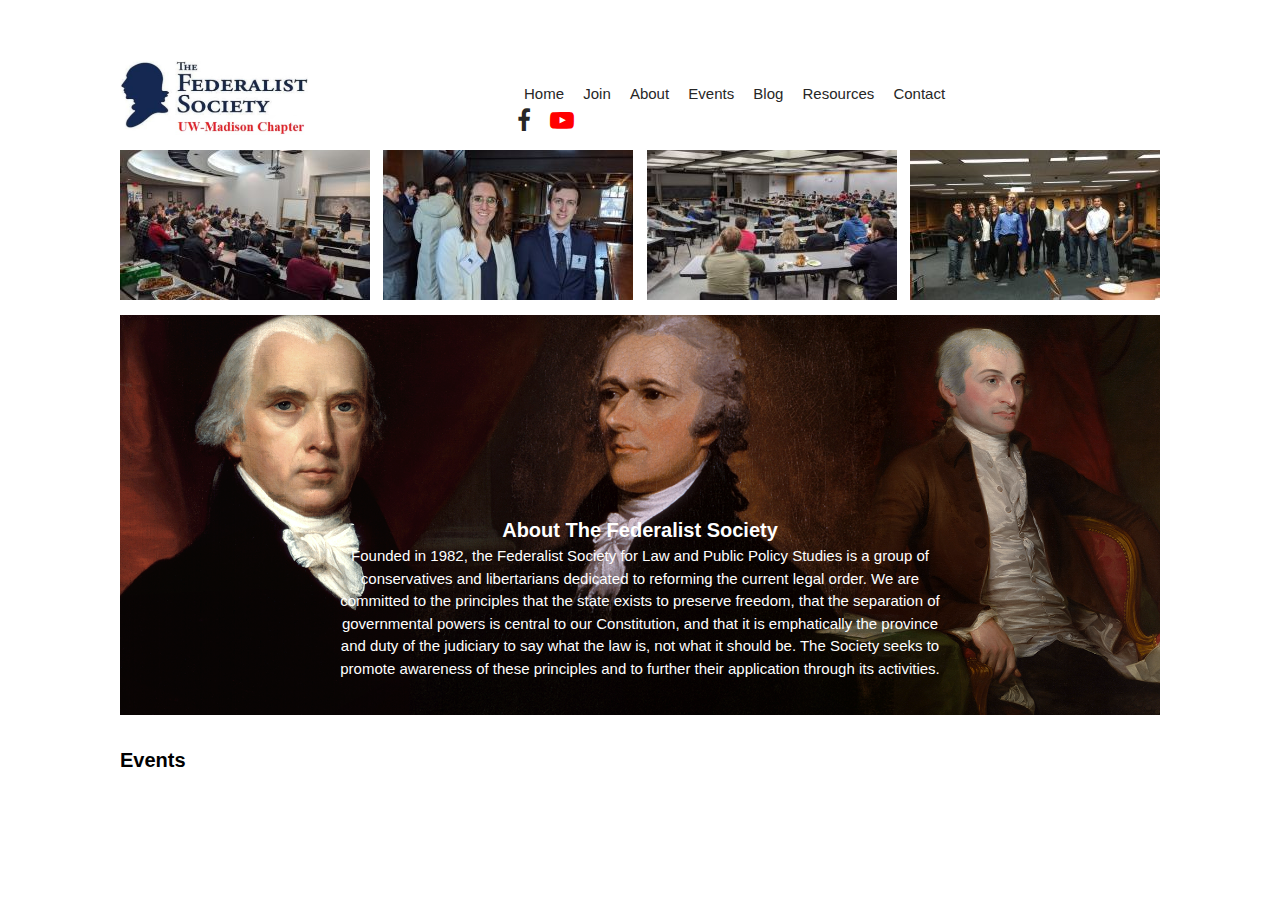
==== index.html @ 54dc712e "about stage" ====
<!DOCTYPE html>
<html lang="en">
  <head>
    <meta charset="UTF-8">
    <meta http-equiv="X-UA-Compatible" content="IE=edge">
    <meta name="viewport" content="width=device-width, initial-scale=1.0">
    <title>FedSoc UW-Madison</title>
    <link rel="stylesheet" href="./indexCSS.css" type="text/css">
    <link rel="stylesheet" href="https://cdnjs.cloudflare.com/ajax/libs/font-awesome/4.7.0/css/font-awesome.min.css">
  </head>

  <body>
      <div class="wrapper">
        <header>
          <img src="./Res/img/FedSocLogo.png" alt="FedSoc Logo">        

          <nav class="mainNav">
            <span><a href="#">Home</a></span>
            <span><a href="#">Join</a></span>
            <span><a href="#">About</a></span>
            <span><a href="#">Events</a></span>
            <span><a href="#">Blog</a></span>
            <span><a href="#">Resources</a></span>
            <span><a href="#">Contact</a></span>
          </nav>

          <div class="socialMedia">
            <span><a href="https://www.facebook.com/The-Federalist-Society-at-the-University-of-Wisconsin-Law-School-147000261996566" class="fa fa-facebook" style="font-size: 24px;"></a></span>
            <span><a href="https://www.youtube.com/channel/UCEdG2TQr8RbXOw55OPIHTpg"><i class="fa fa-youtube-play" style="font-size:24px;color:red"></i></a></span>
          </div>
        </header>

        <section class="topContainer">
          <img src="./Res/img/showCase1.jpg" alt="img1">
          <img src="./Res/img/showCase2.jpg" alt="2">
          <img src="./Res/img/showCase3.jpg" alt="3">
          <img src="./Res/img/showcase4.jpg" alt="4">
        </section>

        <section class="about">
          <h1>About The Federalist Society</h1>
          <p>Founded in 1982, the Federalist Society for Law and Public Policy Studies is a group of conservatives and libertarians dedicated to reforming the current legal order. We are committed to the principles that the state exists to preserve freedom, that the separation of governmental powers is central to our Constitution, and that it is emphatically the province and duty of the judiciary to say what the law is, not what it should be. The Society seeks to promote awareness of these principles and to further their application through its activities.</p>
        </section>

        <section class="events"></section>
          <h1>Events</h1>
        <footer>

        </footer>
      </div>
  </body>
</html>
---- indexCSS.css ----
*{
  box-sizing: border-box;
  margin: 0;
  padding: 0;
}

body{
  font-family: 'Segoe UI', Tahoma, Geneva, Verdana, sans-serif;
  background-color: #fff;
  color: #000;
  font-size: 15px;
  line-height: 1.5;
}

a{
  color: #262626;
  text-decoration: none;
}

h1{
  font-size: 20px;
}

.wrapper{
  display: grid;
  gap: 1em;
  padding: 2em;
  max-width: max-content;
  margin: auto;
  width: 90%;
  max-width: 1100px;
}

.wrapper header{
  width: 100%;
  margin-top: 1em;
  padding-top: 1em;
  display: grid;
  margin-left: 0;
  margin-right: 0;
  gap: 0;
  height: 6em;
  grid-template: 3em 2em / auto auto;
}

header img{
  object-fit: contain;
  height: 100%;
  width: auto;
  grid-column-start: 1;
  grid-column-end: 2;
  grid-row-start: 1;
  grid-row-end: 3;
}

.mainNav{
  padding-left: 1em;
  padding-right: 1em;
  display: inline-flexbox;
  list-style: none;
  align-self: flex-end;
  grid-area: 1 / 2 / 2 / 3;
}

.mainNav span{
  padding: 0.5em;
  font-size: 15px;
}

.wrapper .mainNav span a:hover{
  border-bottom: 2px solid black;
}

.socialMedia{
  padding-left: 1em;
  padding-right: 1em;
  display: inline-flexbox;
  align-self: flex-end;
  margin: 0;
  padding: 0;
  grid-area: 2 / 2 / 3 / 3;
}

.socialMedia span{
  padding-left: 1em;
  padding-bottom: 0;
}

.topContainer{
  display: flex;
  flex-wrap: wrap;
  width: 100%;
  margin: auto;
  justify-content: space-between;
}

.about{
  height: 400px;
  text-align: center;
  background: url(./Res/img/fedpapetrio.png) no-repeat center center/cover;
}


.about h1{
  color: #fff;;
  margin-top: 200px;
  opacity: 100%;
}

.about p{
  color: #fff;
  width: 60%;
  margin: auto;
  opacity: 100%;
}
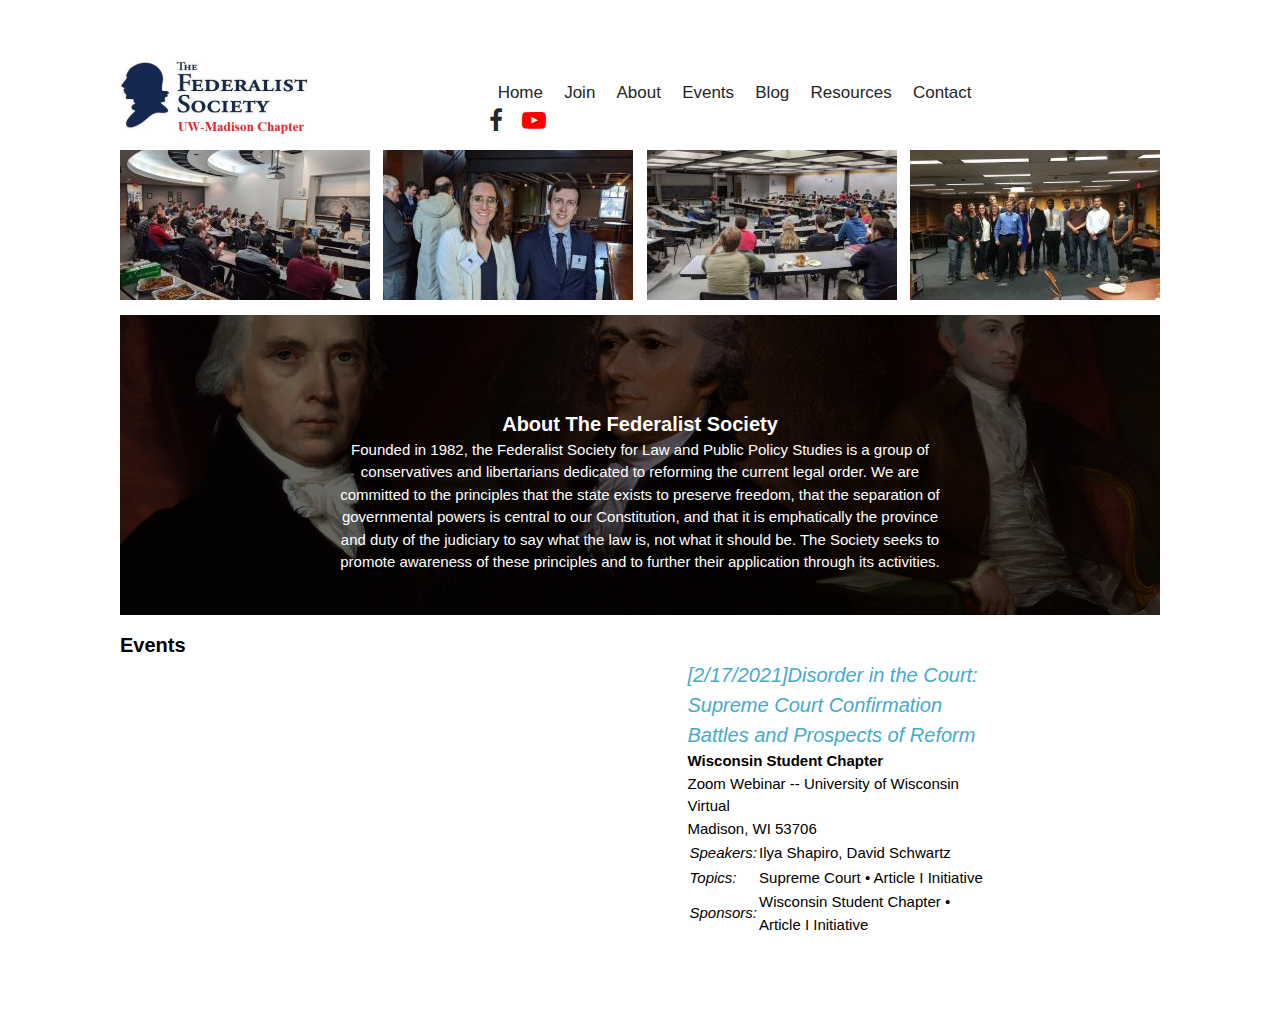
==== commit 4b804765: "styled embedded vid" ====
--- a/index.html
+++ b/index.html
@@ -18,7 +18,7 @@
             <span><a href="#">Home</a></span>
             <span><a href="#">Join</a></span>
             <span><a href="#">About</a></span>
-            <span><a href="#">Events</a></span>
+            <span><a href="https://fedsoc.org/chapters/WI/wisconsin-student-chapter">Events</a></span>
             <span><a href="#">Blog</a></span>
             <span><a href="#">Resources</a></span>
             <span><a href="#">Contact</a></span>
@@ -42,8 +42,38 @@
           <p>Founded in 1982, the Federalist Society for Law and Public Policy Studies is a group of conservatives and libertarians dedicated to reforming the current legal order. We are committed to the principles that the state exists to preserve freedom, that the separation of governmental powers is central to our Constitution, and that it is emphatically the province and duty of the judiciary to say what the law is, not what it should be. The Society seeks to promote awareness of these principles and to further their application through its activities.</p>
         </section>
 
-        <section class="events"></section>
+        <section >
           <h1>Events</h1>
+          <div class="events">
+            <iframe id="Event-Disorder-Shapiro" width="560" height="315" src="https://www.youtube.com/embed/EKTOOYXpiH8" frameborder="0" allow="accelerometer; autoplay; clipboard-write; encrypted-media; gyroscope; picture-in-picture" allowfullscreen></iframe>
+            <div class="eventInfo">
+              <h3>[2/17/2021]Disorder in the Court: Supreme Court Confirmation Battles and Prospects of Reform</h3>
+              <h4>Wisconsin Student Chapter</h4>
+              <p>
+                Zoom Webinar -- University of Wisconsin
+                <br>
+                Virtual
+                <br>
+                Madison, WI 53706
+              </p>
+              <table>
+                <tr>
+                  <td style="font-style: italic;">Speakers:</td>
+                  <td>Ilya Shapiro, David Schwartz</td>
+                </tr>
+                <tr>
+                  <td style="font-style: italic;">Topics:</td>
+                  <td>Supreme Court • Article I Initiative</td>
+                </tr>
+                <tr>
+                  <td style="font-style: italic;">Sponsors:</td>
+                  <td>Wisconsin Student Chapter • Article I Initiative</td>
+                </tr>
+              </table>
+            </div>
+          </div>
+        </section>
+
         <footer>
 
         </footer>
--- a/indexCSS.css
+++ b/indexCSS.css
@@ -64,7 +64,7 @@
 
 .mainNav span{
   padding: 0.5em;
-  font-size: 15px;
+  font-size: 17px;
 }
 
 .wrapper .mainNav span a:hover{
@@ -95,25 +95,61 @@
 }
 
 .about{
-  height: 400px;
+  position: relative;
+  height: 300px;
   text-align: center;
-  background: url(./Res/img/fedpapetrio.png) no-repeat center center/cover;
+  align-content: center;
+  background-color: black;
+  /* background: url(./Res/img/fedpapetrio.png) no-repeat center center/cover; */
 }
 
+.about::before{
+  content: "";
+  background: url(./Res/img/fedpapetrio.png) no-repeat center center/cover;
+  position: absolute;
+  top: 0px;
+  right: 0px;
+  bottom: 0px;
+  left: 0px;
+  opacity: 0.4;
+}
 
 .about h1{
-  color: #fff;;
-  margin-top: 200px;
+  position: relative;
+  color: #fff;
   opacity: 100%;
+  margin-top: 5%;
 }
 
 .about p{
+  position: relative;
   color: #fff;
   width: 60%;
   margin: auto;
   opacity: 100%;
 }
 
+.events{
+  display: inline-flex;
+  flex-wrap: wrap;
+}
+
+#Event-Disorder-Shapiro{
+  display: inline-flexbox;
+}
+
+.eventInfo{
+  display: inline-flexbox;
+  text-align: left;
+  width: 300px;
+  margin-left: 0.5em;
+}
+
+.eventInfo h3{
+  font-size: 20px;
+  font-style: italic;
+  font-weight: 400;
+  color: rgb(70, 171, 200);
+}
 
 
-
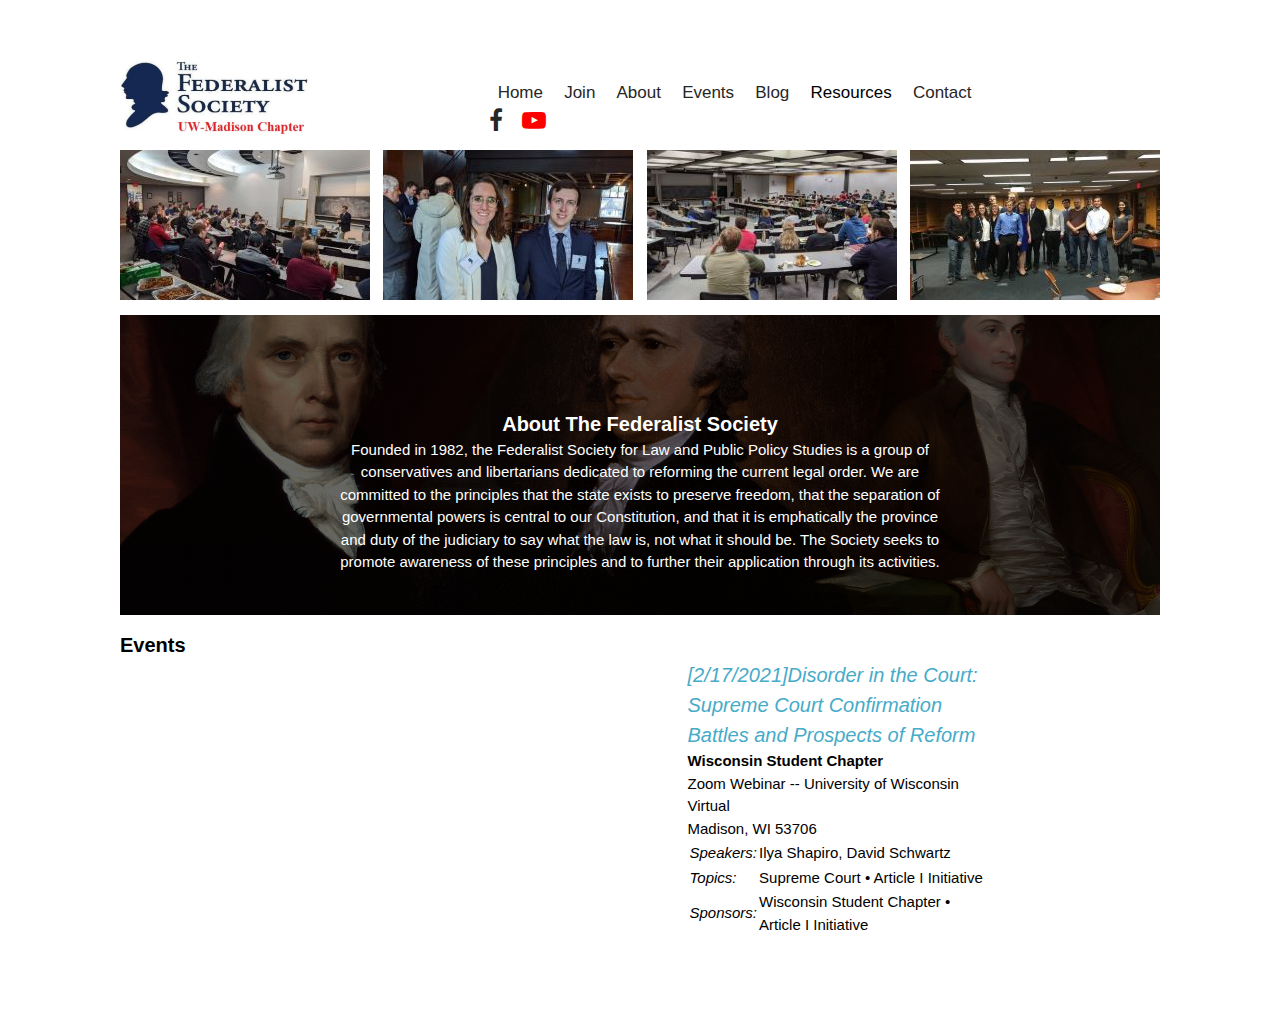
==== commit 3f750da2: "added resources dropdown menu" ====
--- a/index.html
+++ b/index.html
@@ -20,7 +20,12 @@
             <span><a href="#">About</a></span>
             <span><a href="https://fedsoc.org/chapters/WI/wisconsin-student-chapter">Events</a></span>
             <span><a href="#">Blog</a></span>
-            <span><a href="#">Resources</a></span>
+            <span class="nav-dropdown">Resources
+                <div class="dropdown-content">
+                  <a href="#">Outline Bank</a>
+                  <a href="#">Career Resources</a>
+              </div>
+            </span>
             <span><a href="#">Contact</a></span>
           </nav>
 
--- a/indexCSS.css
+++ b/indexCSS.css
@@ -63,12 +63,45 @@
 }
 
 .mainNav span{
-  padding: 0.5em;
+  margin: 0 0.5em;
   font-size: 17px;
 }
 
-.wrapper .mainNav span a:hover{
+.wrapper .mainNav span:hover{
   border-bottom: 2px solid black;
+}
+
+.nav-dropdown{
+  position: relative;
+  display: inline-block;
+}
+
+.nav-dropdown:hover{
+  border-bottom: 2px solid black;
+  cursor: pointer;
+}
+
+.nav-dropdown:hover .dropdown-content{
+  display: block;
+}
+
+.dropdown-content{
+  display: none;
+  position: absolute;
+  min-width: 160px;
+  background-color: white;
+  box-shadow: 0px 8px 16px 0px rgba(0,0,0,0.2);
+  z-index: 1;
+}
+
+.dropdown-content a{
+  display: block;
+  margin: 0.2em;
+}
+
+.dropdown-content a:hover{
+  background-color: lightgray;
+  cursor: pointer;
 }
 
 .socialMedia{
